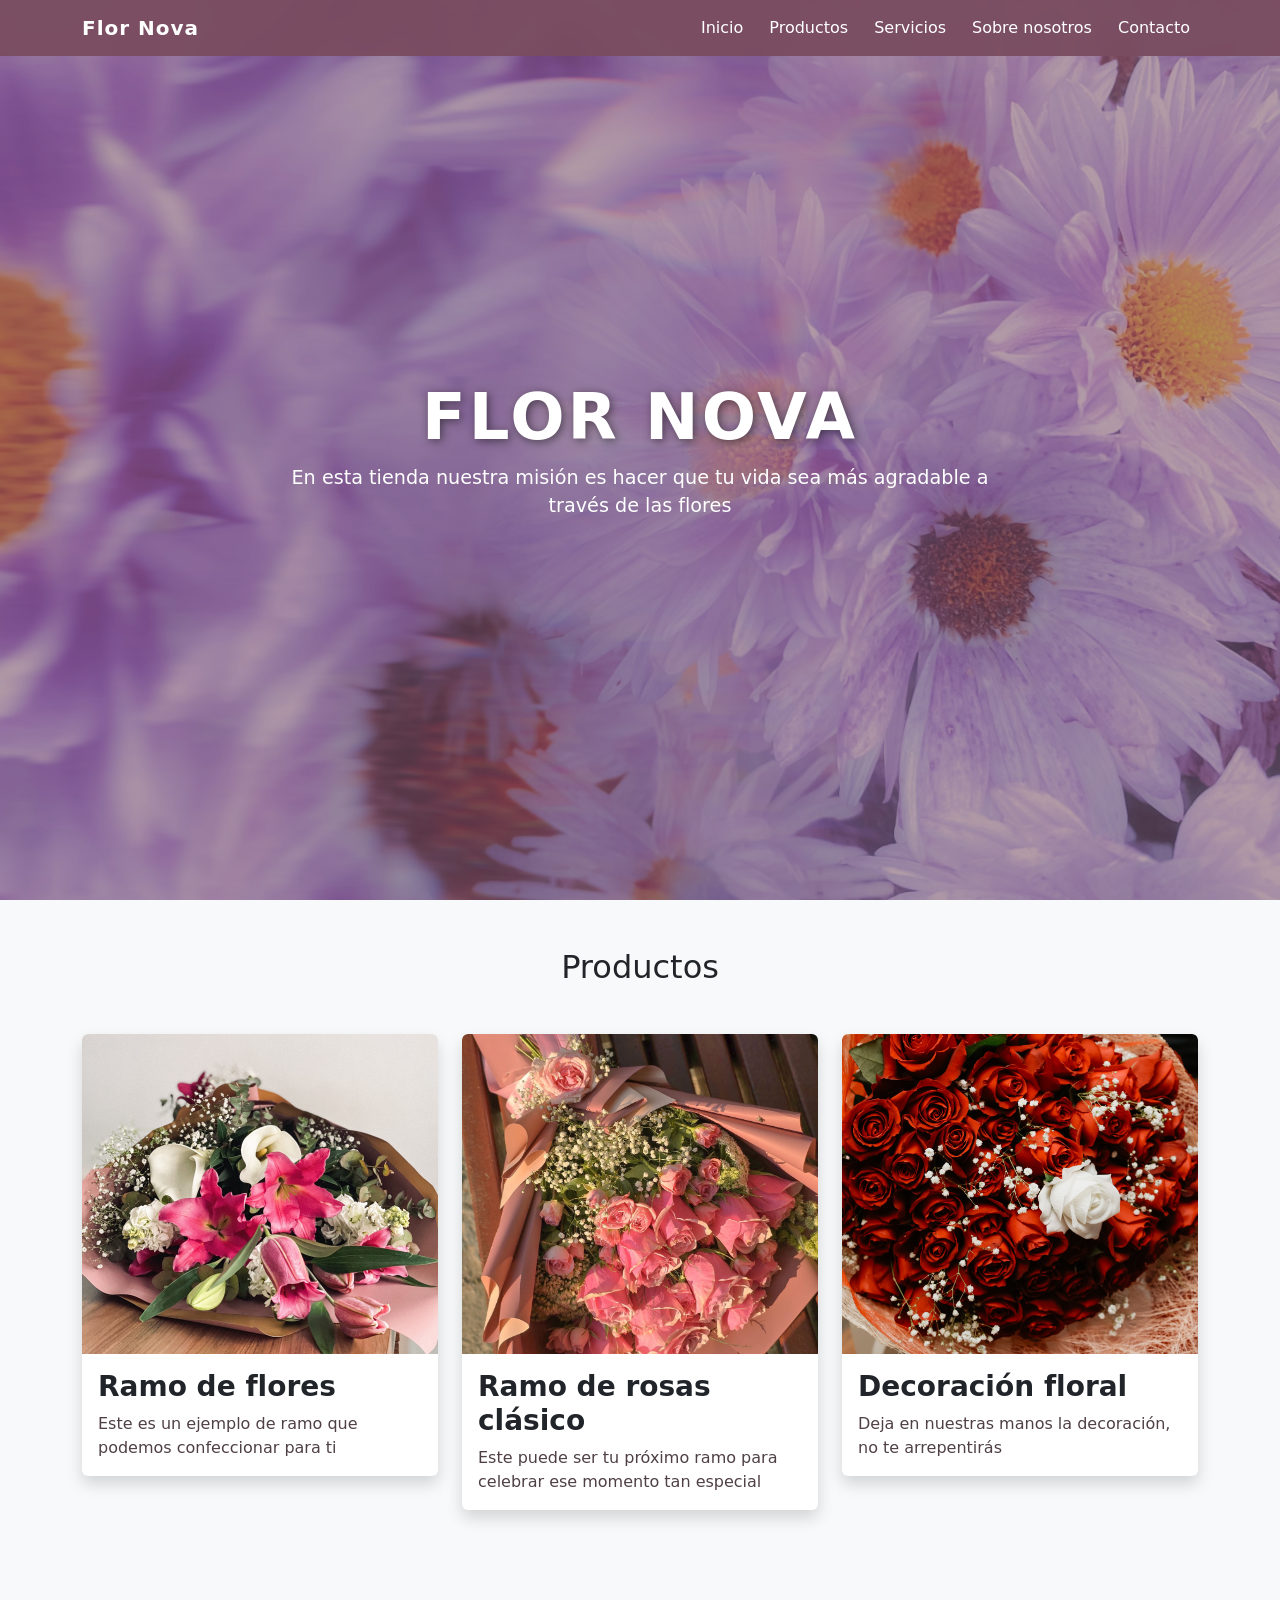
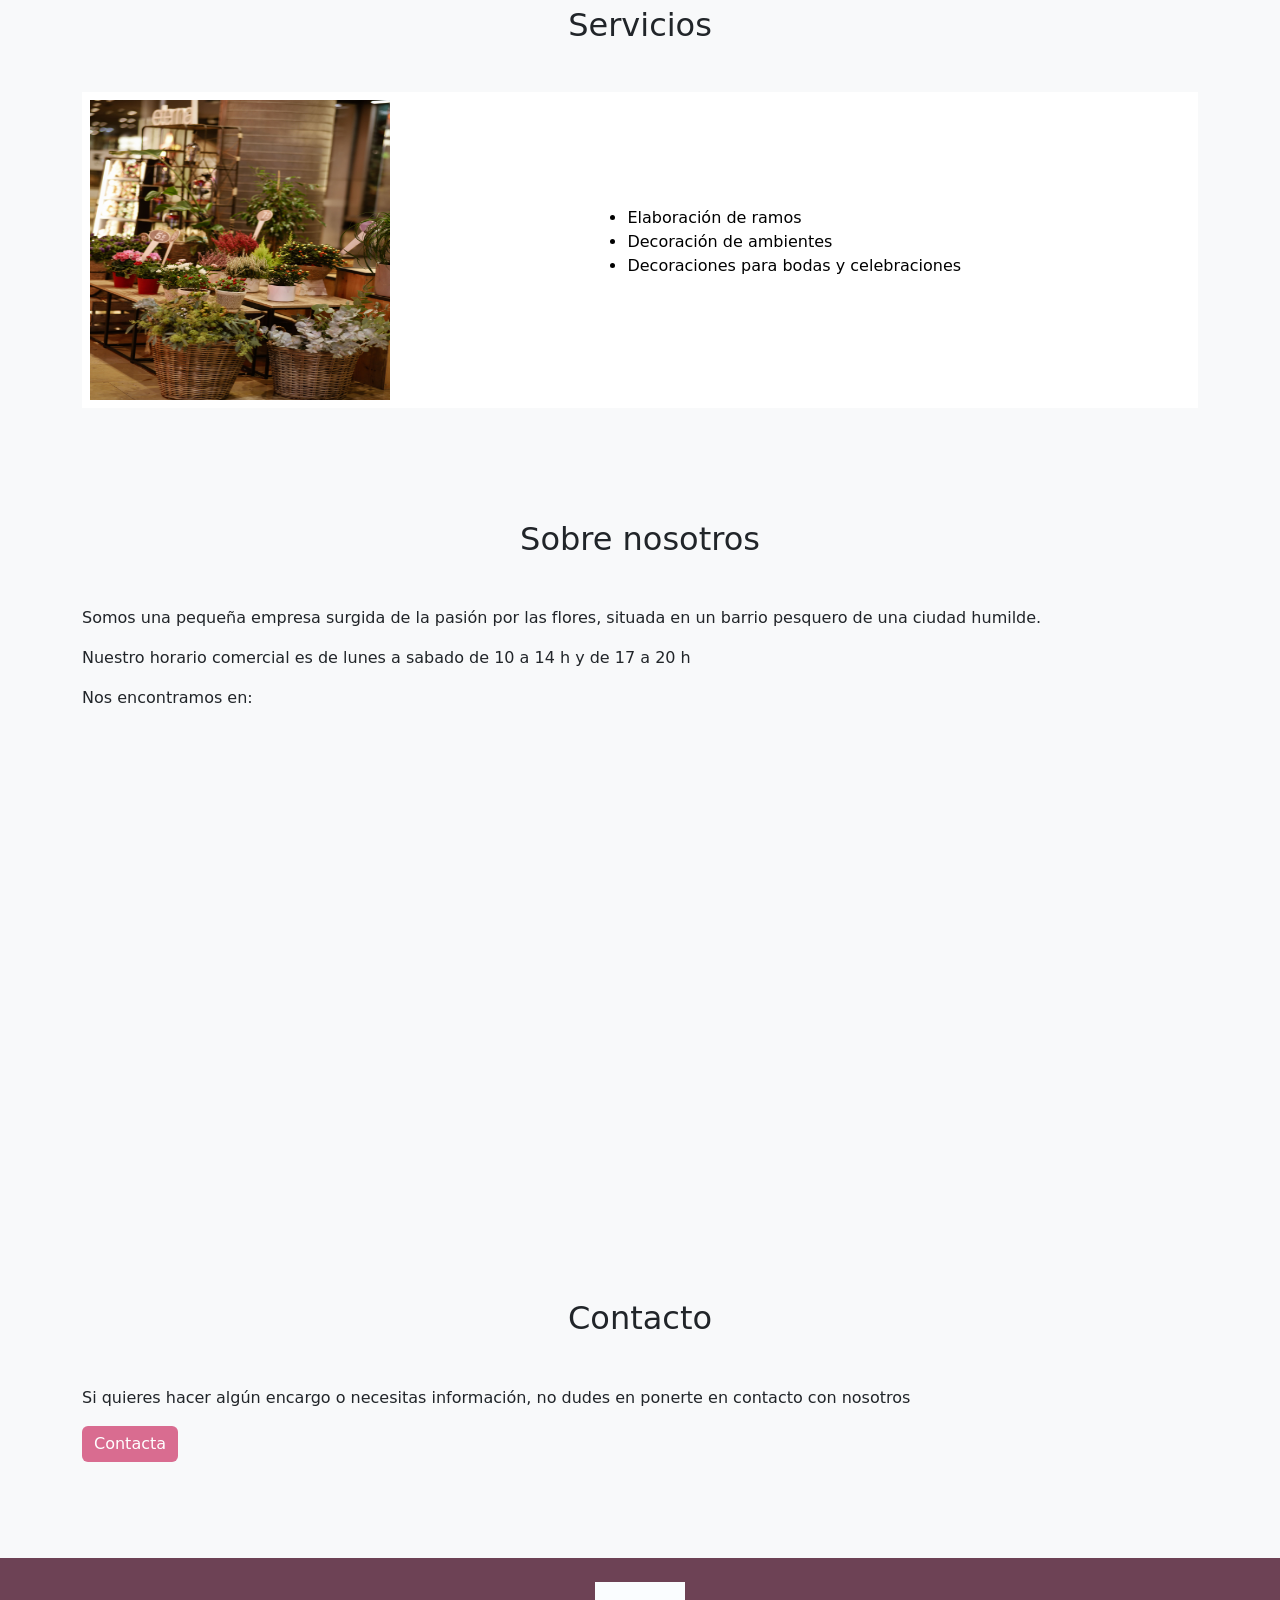
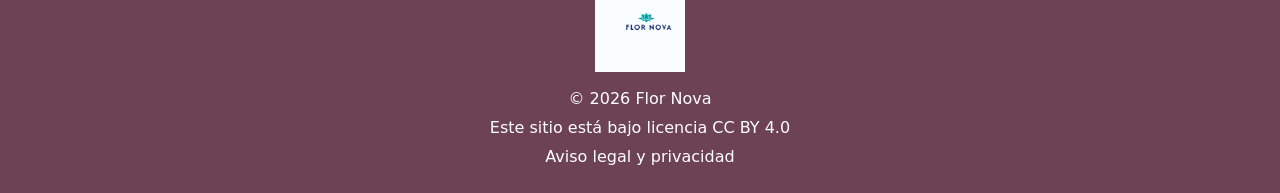
==== index.html @ 52219c9a "Add files via upload" ====
<!doctype html>
<html lang="es">

<head>
  <meta charset="utf-8">
  <meta name="viewport" content="width=device-width, initial-scale=1">
  <title>Flor Nova</title>

  <link rel="stylesheet" href="css/style.css">

  <meta name="description" content="Proyecto de desarrollo web de una floristería">
  <meta name="keywords" content="Flor Nova, floristería, Grao Castellón">
  <meta name="author" content="Flor Nova">

  <meta property="og:title" content="Flor Nova">
  <meta property="og:image" content="img/hero.jpg">

  <link rel="icon" href="img/favicon.ico" sizes="any">

  <link href="https://cdn.jsdelivr.net/npm/bootstrap@5.1.3/dist/css/bootstrap.min.css" rel="stylesheet">
</head>

<body>

<nav class="navbar navbar-expand-lg navbar-dark fixed-top custom-navbar">
  <div class="container">

    <a class="navbar-brand fw-bold" href="index.html">Flor Nova</a>

    <button class="navbar-toggler" type="button" data-bs-toggle="collapse" data-bs-target="#navbarNav">
      <span class="navbar-toggler-icon"></span>
    </button>

    <div class="collapse navbar-collapse" id="navbarNav">

      <ul class="navbar-nav ms-auto">

        <li class="nav-item">
          <a class="nav-link active" href="#Inicio">Inicio</a>
        </li>

        <li class="nav-item">
          <a class="nav-link" href="#Productos">Productos</a>
        </li>

        <li class="nav-item">
          <a class="nav-link" href="#Servicios">Servicios</a>
        </li>

        <li class="nav-item">
          <a class="nav-link" href="#sobre-nosotros">Sobre nosotros</a>
        </li>

        <li class="nav-item">
          <a class="nav-link" href="#Contacto">Contacto</a>
        </li>

      </ul>

    </div>
  </div>
</nav>

<header class="hero-section" id="Inicio">

  <div class="hero-overlay">

    <div class="container text-center text-white">

      <h1>FLOR NOVA</h1>

      <p>
        En esta tienda nuestra misión es hacer que tu vida sea más agradable a través de las flores
      </p>

    </div>
  </div>
</header>

<section class="Products py-5 bg-light" id="Productos">

  <div class="container">

    <h2 class="text-center mb-5">Productos</h2>

    <div class="row g-4">

      <div class="col-md-4">

        <div class="card border-0 shadow product-card">

          <img src="img/ramo1.jpg" class="card-img-top" alt="Ramo de flores">

          <div class="card-body">

            <h3 class="card-title">Ramo de flores</h3>

            <p class="card-text">
              Este es un ejemplo de ramo que podemos confeccionar para ti
            </p>

          </div>
        </div>
      </div>

      <div class="col-md-4">

        <div class="card border-0 shadow product-card">

          <img src="img/ramo2.jpg" class="card-img-top" alt="Ramo de rosas">

          <div class="card-body">

            <h3 class="card-title">Ramo de rosas clásico</h3>

            <p class="card-text">
              Este puede ser tu próximo ramo para celebrar ese momento tan especial
            </p>

          </div>
        </div>
      </div>

      <div class="col-md-4">

        <div class="card border-0 shadow product-card">

          <img src="img/boda.jpg" class="card-img-top" alt="Decoración floral">

          <div class="card-body">

            <h3 class="card-title">Decoración floral</h3>

            <p class="card-text">
              Deja en nuestras manos la decoración, no te arrepentirás
            </p>

          </div>
        </div>
      </div>

    </div>
  </div>
</section>

<section class="Servicios py-5 bg-light" id="Servicios">

  <div class="container">

    <h2 class="text-center mb-5">Servicios</h2>

    <div class="table-responsive">

      <table class="table align-middle">

        <tr>

          <td>
            <img src="img/tienda.jpg" width="300" height="300" alt="Tienda Flor Nova">
          </td>

          <td>

            <ul>

              <li>Elaboración de ramos</li>

              <li>Decoración de ambientes</li>

              <li>Decoraciones para bodas y celebraciones</li>

            </ul>

          </td>

        </tr>

      </table>

    </div>

  </div>

</section>

<section class="about py-5 bg-light" id="sobre-nosotros">

  <div class="container">

    <h2 class="text-center mb-5">Sobre nosotros</h2>

    <p>
      Somos una pequeña empresa surgida de la pasión por las flores,
      situada en un barrio pesquero de una ciudad humilde.
    </p>
    <p>Nuestro horario comercial es de lunes a sabado de 10 a 14 h y de 17 a 20 h</p>

    <p>Nos encontramos en:</p>

    <iframe
      src="https://www.google.com/maps/embed?pb=!1m14!1m12!1m3!1d574.3385689724058!2d0.014423541486280937!3d39.97278393020135!2m3!1f0!2f0!3f0!3m2!1i1024!2i768!4f13.1!5e1!3m2!1ses!2ses!4v1781110832931!5m2!1ses!2ses"
      width="600"
      height="450"
      style="border:0;"
      allowfullscreen=""
      loading="lazy"
      referrerpolicy="no-referrer-when-downgrade">
    </iframe>

  </div>

</section>

<section class="contact py-5 bg-light" id="Contacto">

  <div class="container">

    <h2 class="text-center mb-5">Contacto</h2>

    <p>
      Si quieres hacer algún encargo o necesitas información,
      no dudes en ponerte en contacto con nosotros
    </p>

    <button id="contactar" class="btn btn-success">
      Contacta
    </button>

    <div id="formulario">

      <br>
      <br>

    </div>

  </div>

</section>

<footer class="footer text-center text-white py-4">

  <div class="container">

    <img src="img/logo.png" alt="Logo Flor Nova">

    <p>&copy; 2026 Flor Nova</p>

    <p>Este sitio está bajo licencia CC BY 4.0</p>

    <a href="aviso_legal.html">
      Aviso legal y privacidad
    </a>

  </div>

</footer>

<script src="js/app.js"></script>

<script src="https://cdn.jsdelivr.net/npm/bootstrap@5.1.3/dist/js/bootstrap.bundle.min.js"></script>

</body>

</html>
---- css/style.css ----
*{
  margin:0;
  padding:0;
  box-sizing:border-box;
}

body{
  font-family:'Poppins', sans-serif;
  color:#3f3136;
  line-height:1.7;
  background-color:#fffaf7;
}

/* NAVBAR */

.custom-navbar{
  background:rgba(122, 76, 96, 0.95);
  backdrop-filter:blur(8px);
  padding:15px 0;
}

.navbar-brand{
  font-size:1.5rem;
  letter-spacing:1px;
  color:#ffffff !important;
}

.nav-link{
  transition:0.3s;
  margin-left:10px;
  color:#ffffff !important;
  font-weight:500;
}

.nav-link:hover{
  color:#fff3c4 !important;
}

/* HERO */

.hero-section{
  background-image:url('../img/hero.jpg');
  background-size:cover;
  background-position:center;
  height:100vh;
  position:relative;
}

.hero-overlay{
  width:100%;
  height:100%;
  background:rgba(122, 76, 96, 0.55);
  display:flex;
  justify-content:center;
  align-items:center;
  text-align:center;
}

.hero-section h1{
  font-size:4rem;
  font-weight:700;
  letter-spacing:3px;
  color:#ffffff;
  text-shadow:2px 2px 10px rgba(0,0,0,0.5);
}

.hero-section p{
  font-size:1.2rem;
  max-width:700px;
  margin:auto;
  color:#ffffff;
}

/* TITULOS */

h1,
h2,
h3,
.section-title{
  color:#8f3f61;
  font-weight:700;
}

/* SECCIONES */

section{
  padding-top:80px;
  padding-bottom:80px;
}

.bg-light{
  background-color:#fff4f6 !important;
}

/* ABOUT */

.about img{
  transition:0.4s;
  border-radius:15px;
}

.about img:hover{
  transform:scale(1.02);
}

/* PRODUCTOS */

.product-card{
  overflow:hidden;
  transition:0.4s;
  border-radius:20px;
  background:#ffffff;
}

.product-card:hover{
  transform:translateY(-10px);
  box-shadow:0 10px 25px rgba(143, 63, 97, 0.25);
}

.product-card img{
  height:320px;
  object-fit:cover;
}

.card-title{
  color:#8f3f61;
  font-weight:600;
}

.card-text{
  color:#4f4046;
}

/* BOTONES */

.btn-success,
.hero-btn{
  background-color:#d96c90 !important;
  border:none !important;
  padding:12px 30px;
  border-radius:30px;
  transition:0.3s;
  color:#ffffff !important;
  font-weight:600;
}

.btn-success:hover,
.hero-btn:hover{
  background-color:#b84f74 !important;
  transform:scale(1.05);
}

/* TABLAS */

.table{
  background-color:transparent;
}

.table td{
  border:none;
  vertical-align:middle;
}

/* IFRAME */

iframe{
  width:100%;
  border-radius:20px;
  margin-top:20px;
}

/* LEGAL */

.legal h2{
  color:#8f3f61;
}

.legal p{
  color:#4f4046;
}

/* FOOTER */

.footer{
  background:#6d4255;
}

.footer img{
  width:90px;
  margin-bottom:15px;
}

.footer p{
  margin-bottom:5px;
  color:#ffffff;
}

.footer a{
  color:#ffffff;
  text-decoration:none;
  transition:0.3s;
  font-weight:500;
}

.footer a:hover{
  color:#fff3c4;
}

/* RESPONSIVE */

@media(max-width:768px){

  .hero-section h1{
    font-size:2.5rem;
  }

  .hero-section p{
    font-size:1rem;
    padding:0 15px;
  }

  .navbar-brand{
    font-size:1.2rem;
  }

  .product-card img{
    height:250px;
  }

}
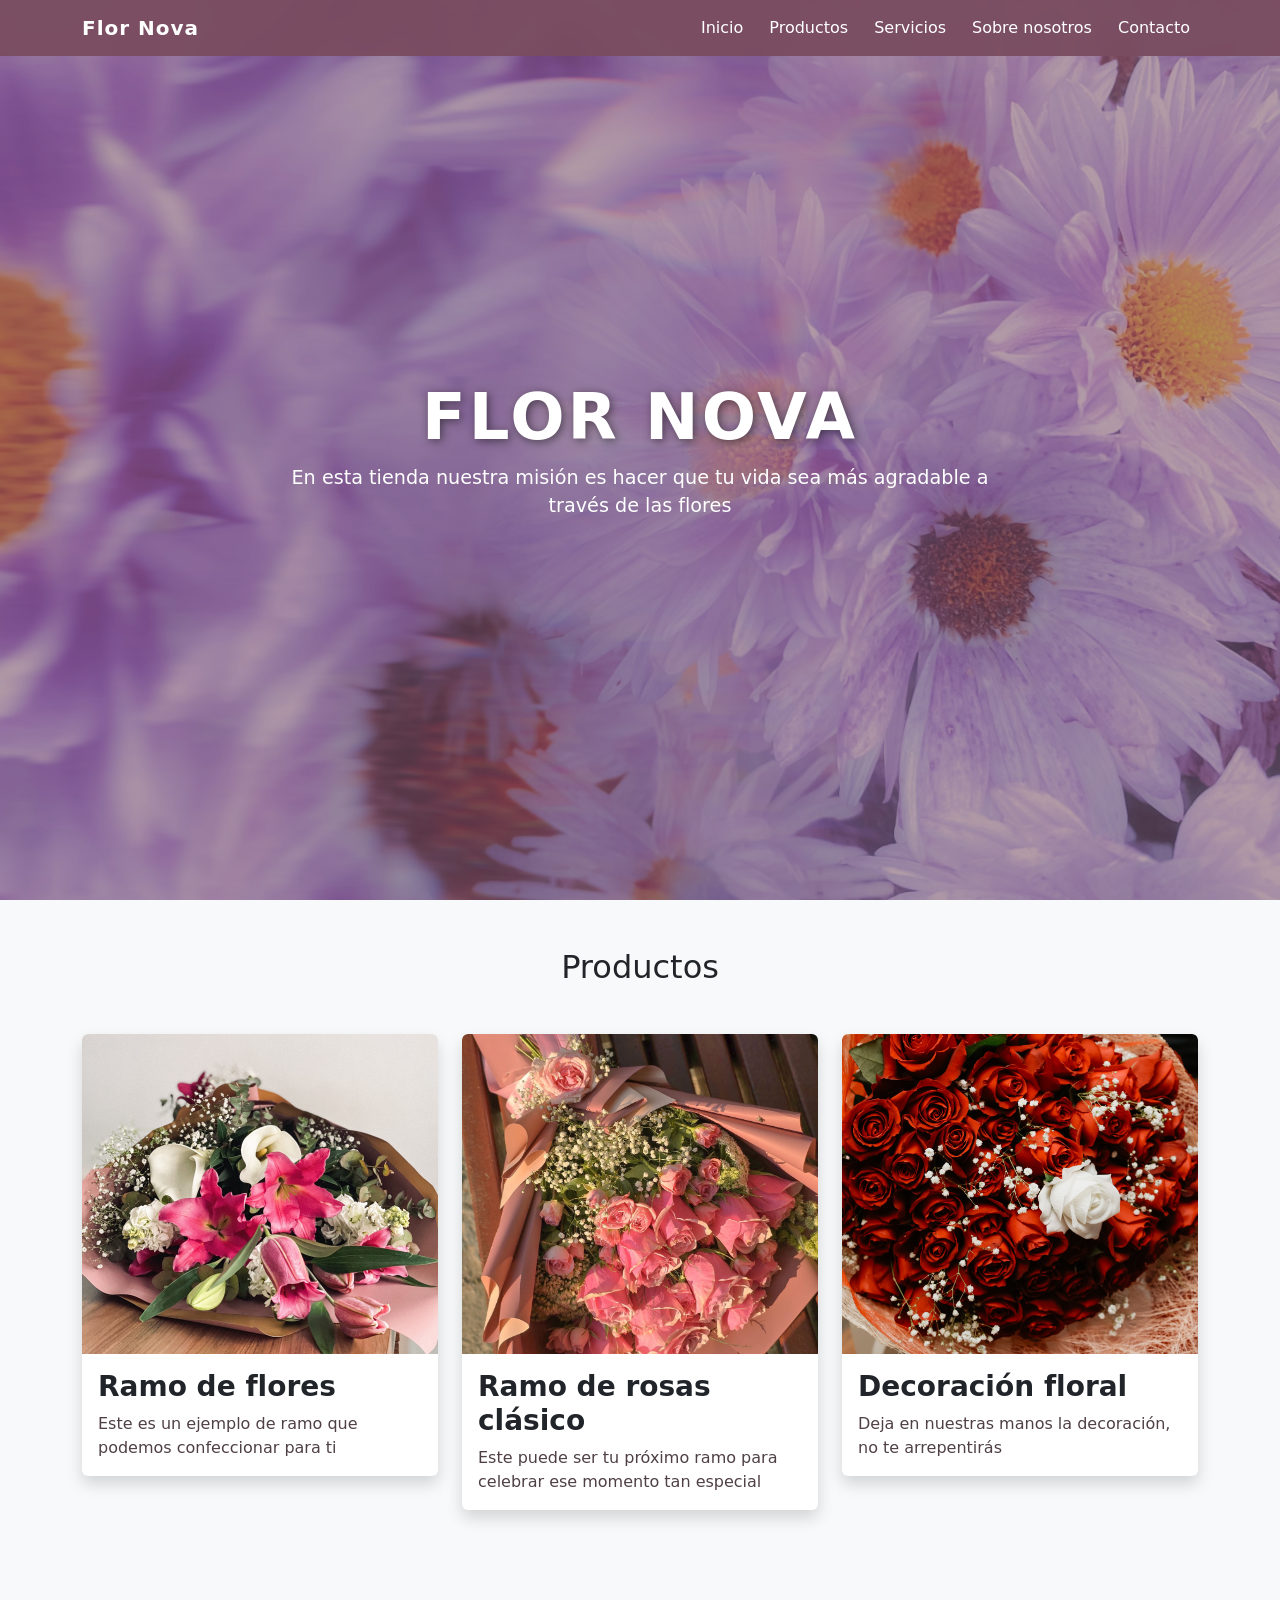
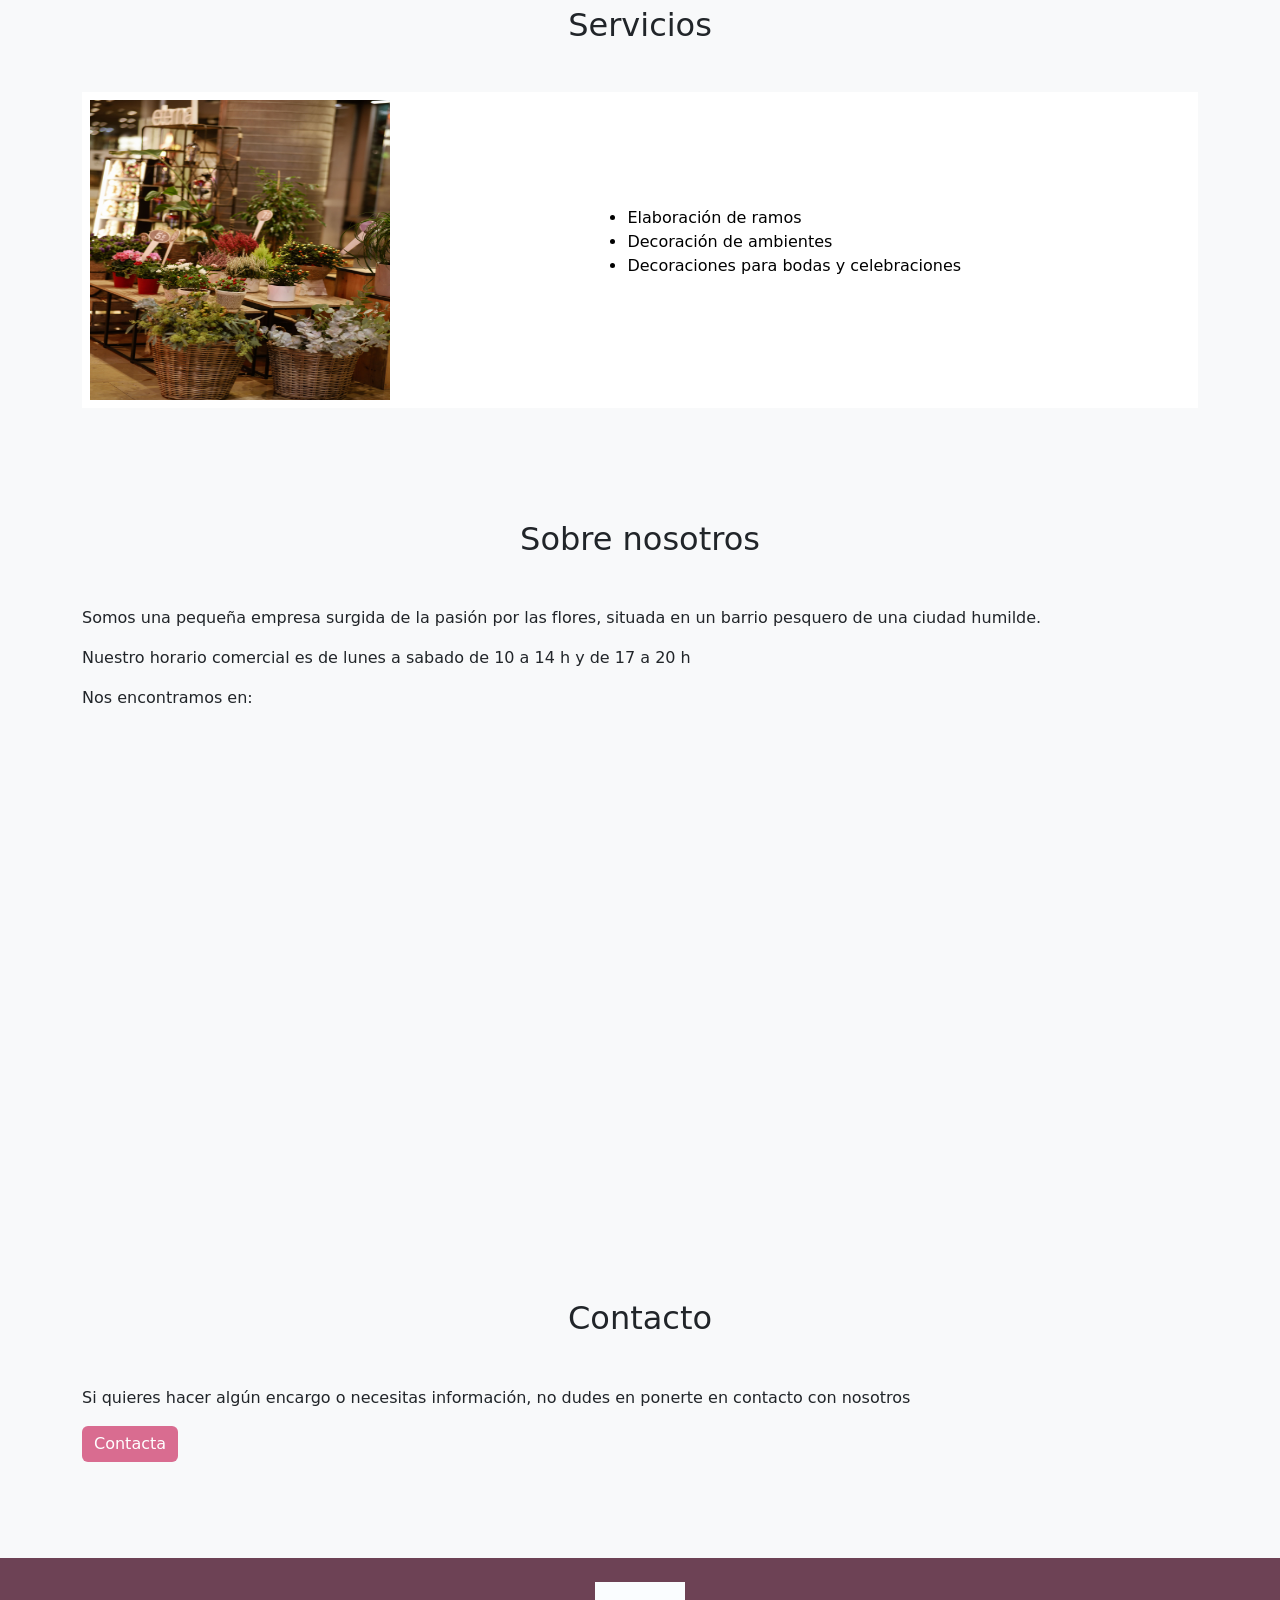
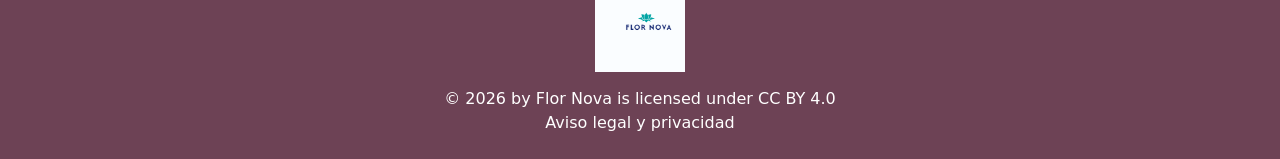
==== commit 9a9a4f7b: "Revise footer content and licensing details Updated footer to include proper licensing information a" ====
--- a/index.html
+++ b/index.html
@@ -27,9 +27,7 @@
 
     <a class="navbar-brand fw-bold" href="index.html">Flor Nova</a>
 
-    <button class="navbar-toggler" type="button" data-bs-toggle="collapse" data-bs-target="#navbarNav">
-      <span class="navbar-toggler-icon"></span>
-    </button>
+  
 
     <div class="collapse navbar-collapse" id="navbarNav">
 
@@ -241,11 +239,11 @@
 
   <div class="container">
 
-    <img src="img/logo.png" alt="Logo Flor Nova">
-
-    <p>&copy; 2026 Flor Nova</p>
-
-    <p>Este sitio está bajo licencia CC BY 4.0</p>
+    <img src="img/logo.png" alt="Logo Flor Nova"><br>
+
+   © 2026 by 
+  <a href="https://example.com">Flor Nova</a> is licensed under 
+  <a href="https://creativecommons.org/licenses/by/4.0/">CC BY 4.0</a><br>
 
     <a href="aviso_legal.html">
       Aviso legal y privacidad
